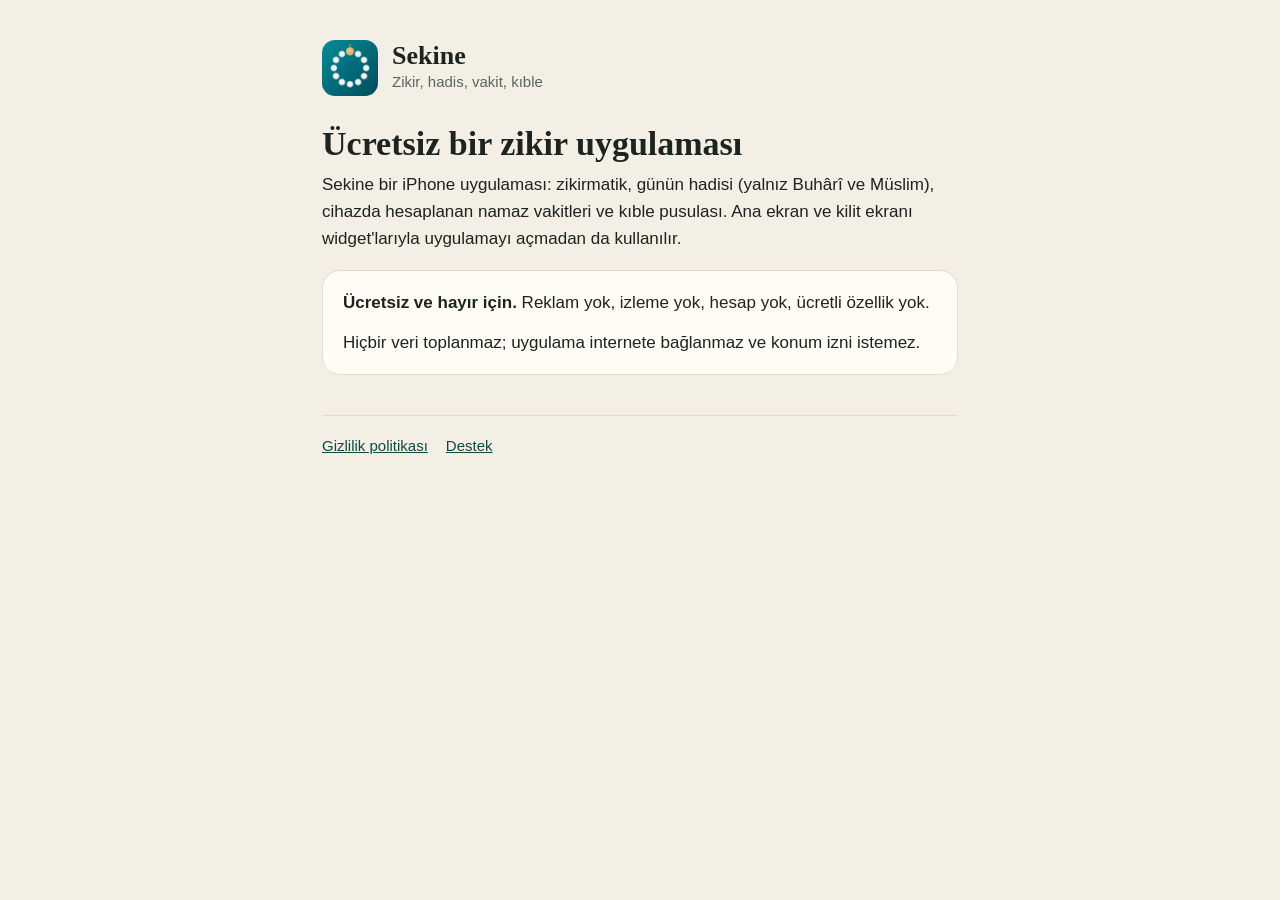
==== index.html @ a08514f7 "Sekine gizlilik ve destek sayfalari Co-Authored-By: Claude Opus 5 <noreply@anthropic.com>" ====
<!doctype html>
<html lang="tr">
<head>
<meta charset="utf-8">
<meta name="viewport" content="width=device-width,initial-scale=1">
<title>Sekine</title>
<meta name="description" content="Sekine: zikirmatik, günün hadisi, namaz vakitleri ve kıble. Ücretsiz; reklam, izleme ve hesap yok.">
<link rel="icon" href="ikon.png">
<link rel="stylesheet" href="stil.css">
</head>
<body>
<main>
<header><img src="ikon.png" alt=""><div><div class="marka">Sekine</div><div class="alt">Zikir, hadis, vakit, kıble</div></div></header>
<h1>Ücretsiz bir zikir uygulaması</h1>
<p>Sekine bir iPhone uygulaması: zikirmatik, günün hadisi (yalnız Buhârî ve Müslim), cihazda hesaplanan namaz vakitleri ve kıble pusulası. Ana ekran ve kilit ekranı widget'larıyla uygulamayı açmadan da kullanılır.</p>
<div class="kart">
<p><strong>Ücretsiz ve hayır için.</strong> Reklam yok, izleme yok, hesap yok, ücretli özellik yok.</p>
<p style="margin:0">Hiçbir veri toplanmaz; uygulama internete bağlanmaz ve konum izni istemez.</p>
</div>
<nav><a href="gizlilik.html">Gizlilik politikası</a><a href="destek.html">Destek</a></nav>
</main>
</body>
</html>
---- stil.css ----
:root{--kagit:#F4EFE4;--yuzey:#FFFCF5;--murekkep:#1C2320;--soluk:#5B6560;--zumrut:#0E4A3F;--altin:#8C6420;--cizgi:#E4DCCB}
@media (prefers-color-scheme:dark){:root{--kagit:#0C1210;--yuzey:#151D1A;--murekkep:#EDEBE3;--soluk:#A7B0AB;--zumrut:#5FB39B;--altin:#D9AE63;--cizgi:#26302C}}
*{box-sizing:border-box}
body{margin:0;background:var(--kagit);color:var(--murekkep);font:17px/1.6 -apple-system,BlinkMacSystemFont,"Segoe UI",Roboto,sans-serif;-webkit-text-size-adjust:100%}
main{max-width:680px;margin:0 auto;padding:40px 22px 64px}
header{display:flex;align-items:center;gap:14px;margin-bottom:28px}
header img{width:56px;height:56px;border-radius:13px}
header a{color:inherit;text-decoration:none}
.marka{font:700 26px/1.1 Georgia,"Times New Roman",serif}
.alt{color:var(--soluk);font-size:15px}
h1{font:700 34px/1.2 Georgia,"Times New Roman",serif;margin:8px 0 6px}
h2{font:700 21px/1.3 Georgia,"Times New Roman",serif;margin:34px 0 8px}
p,li{margin:0 0 12px}
ul{padding-left:22px}
a{color:var(--zumrut)}
.kart{background:var(--yuzey);border:1px solid var(--cizgi);border-radius:18px;padding:18px 20px;margin:18px 0}
.tarih{color:var(--soluk);font-size:14px}
.not{border-left:3px solid var(--altin);padding:2px 0 2px 14px;color:var(--soluk)}
nav{display:flex;gap:18px;flex-wrap:wrap;margin-top:40px;padding-top:18px;border-top:1px solid var(--cizgi);font-size:15px}
details{border-bottom:1px solid var(--cizgi);padding:12px 0}
summary{cursor:pointer;font-weight:600}
details p{margin:10px 0 2px;color:var(--soluk)}
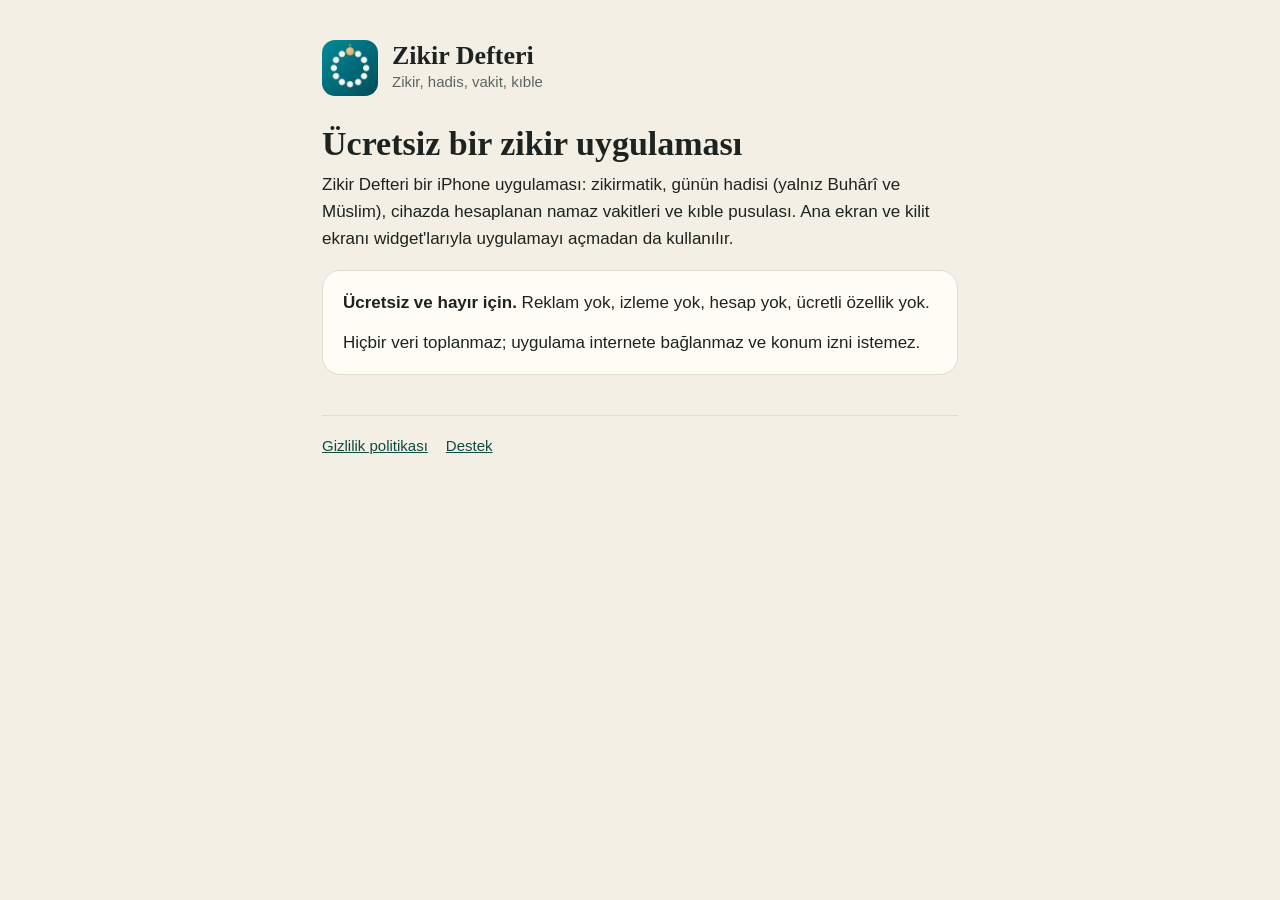
==== commit 3bf7f87a: "Uygulama adi Zikir Defteri oldu Co-Authored-By: Claude Opus 5 <noreply@anthropic.com>" ====
--- a/index.html
+++ b/index.html
@@ -3,16 +3,16 @@
 <head>
 <meta charset="utf-8">
 <meta name="viewport" content="width=device-width,initial-scale=1">
-<title>Sekine</title>
-<meta name="description" content="Sekine: zikirmatik, günün hadisi, namaz vakitleri ve kıble. Ücretsiz; reklam, izleme ve hesap yok.">
+<title>Zikir Defteri</title>
+<meta name="description" content="Zikir Defteri: zikirmatik, günün hadisi, namaz vakitleri ve kıble. Ücretsiz; reklam, izleme ve hesap yok.">
 <link rel="icon" href="ikon.png">
 <link rel="stylesheet" href="stil.css">
 </head>
 <body>
 <main>
-<header><img src="ikon.png" alt=""><div><div class="marka">Sekine</div><div class="alt">Zikir, hadis, vakit, kıble</div></div></header>
+<header><img src="ikon.png" alt=""><div><div class="marka">Zikir Defteri</div><div class="alt">Zikir, hadis, vakit, kıble</div></div></header>
 <h1>Ücretsiz bir zikir uygulaması</h1>
-<p>Sekine bir iPhone uygulaması: zikirmatik, günün hadisi (yalnız Buhârî ve Müslim), cihazda hesaplanan namaz vakitleri ve kıble pusulası. Ana ekran ve kilit ekranı widget'larıyla uygulamayı açmadan da kullanılır.</p>
+<p>Zikir Defteri bir iPhone uygulaması: zikirmatik, günün hadisi (yalnız Buhârî ve Müslim), cihazda hesaplanan namaz vakitleri ve kıble pusulası. Ana ekran ve kilit ekranı widget'larıyla uygulamayı açmadan da kullanılır.</p>
 <div class="kart">
 <p><strong>Ücretsiz ve hayır için.</strong> Reklam yok, izleme yok, hesap yok, ücretli özellik yok.</p>
 <p style="margin:0">Hiçbir veri toplanmaz; uygulama internete bağlanmaz ve konum izni istemez.</p>
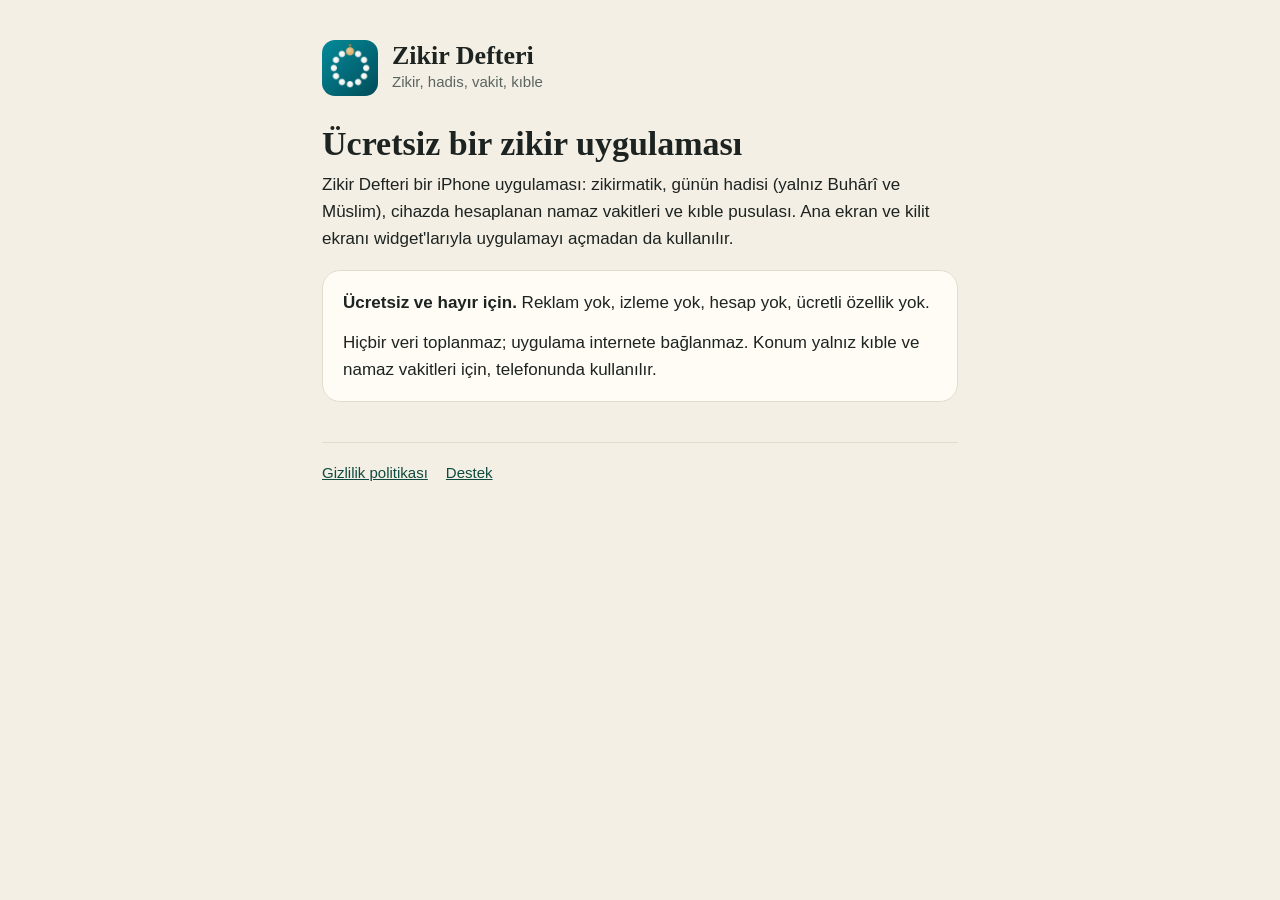
==== commit c39174ea: "Gizlilik: konuma gore kible ve namaz vakti, kaza defteri Yayindaki sayfalar hala "konum izni istemez" ====
--- a/index.html
+++ b/index.html
@@ -15,7 +15,7 @@
 <p>Zikir Defteri bir iPhone uygulaması: zikirmatik, günün hadisi (yalnız Buhârî ve Müslim), cihazda hesaplanan namaz vakitleri ve kıble pusulası. Ana ekran ve kilit ekranı widget'larıyla uygulamayı açmadan da kullanılır.</p>
 <div class="kart">
 <p><strong>Ücretsiz ve hayır için.</strong> Reklam yok, izleme yok, hesap yok, ücretli özellik yok.</p>
-<p style="margin:0">Hiçbir veri toplanmaz; uygulama internete bağlanmaz ve konum izni istemez.</p>
+<p style="margin:0">Hiçbir veri toplanmaz; uygulama internete bağlanmaz. Konum yalnız kıble ve namaz vakitleri için, telefonunda kullanılır.</p>
 </div>
 <nav><a href="gizlilik.html">Gizlilik politikası</a><a href="destek.html">Destek</a></nav>
 </main>
